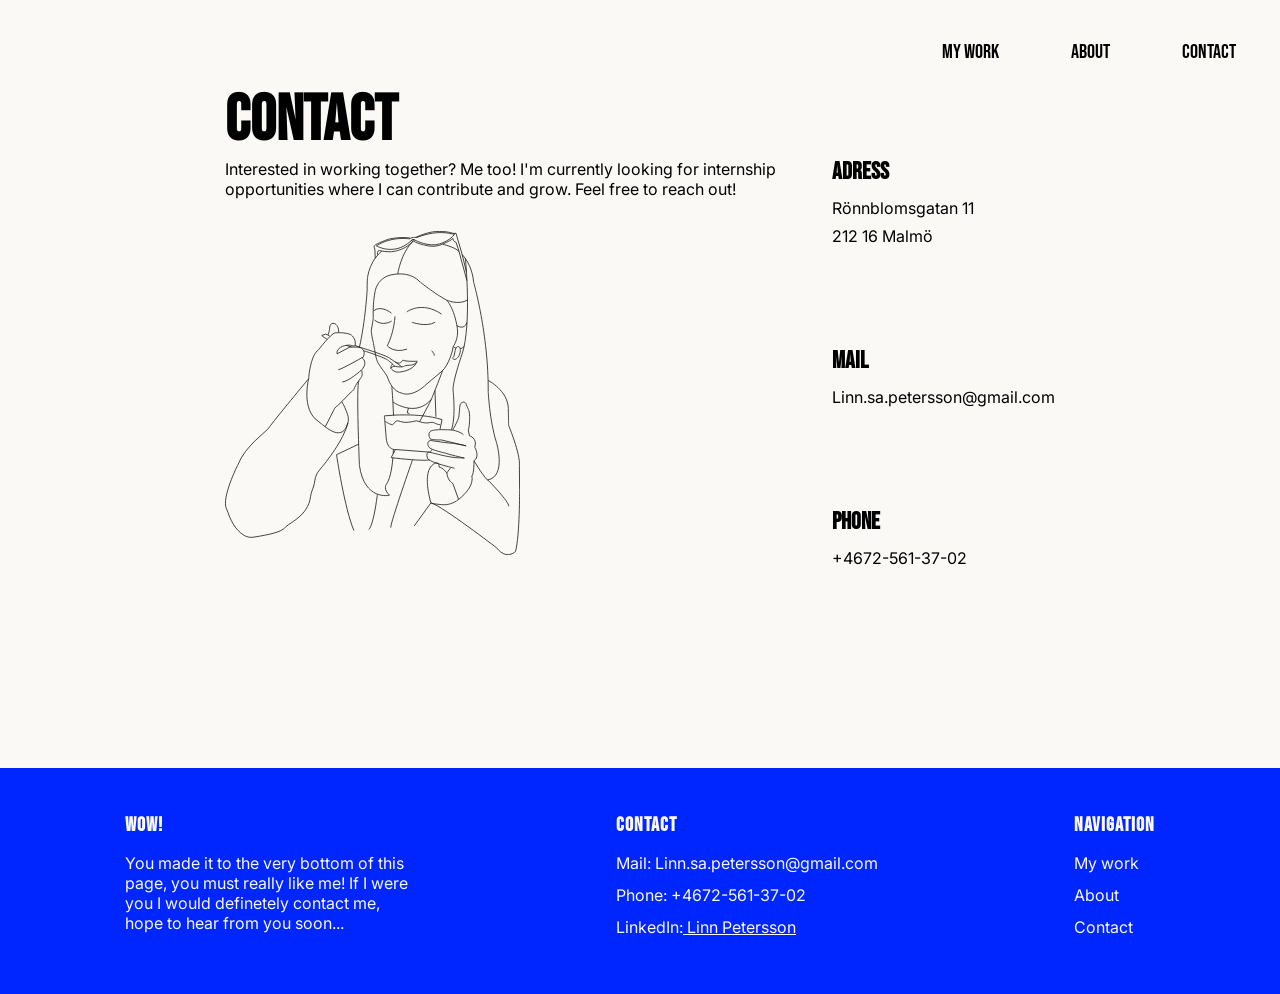
==== contact.html @ 406128b1 "All files for my portfolio" ====
<!DOCTYPE html>
<html lang="en">
<head>
  <meta charset="UTF-8">
  <meta name="viewport" content="width=device-width, initial-scale=1.0">
  <link rel="stylesheet" href="index.css">
  <title>Contact me!</title>
</head>
<body>
  <nav>
    <p><a href="index.html">My Work</a></p>
    <p> <a href="about.html">ABOUT</a></p>
    <p> <a href="contact.html">Contact</a></p>
  </nav>

  <main class="contactMain">

    <div class="contactLeft">

      <h1 class="aboutH1">Contact</h1>
      <p>Interested in working together? Me too! I'm currently looking for internship opportunities where I can contribute and grow. Feel free to reach out!</p>
      <img src="./img/linnsan.svg">

    </div>

    <div class="contactRight">

      <div>
        <h2 class="aboutH2">Adress</h2>
        <p>Rönnblomsgatan 11</p>
        <p>212 16 Malmö</p>
      </div>
      <div>
        <h2 class="aboutH2">Mail</h2>
        <p>Linn.sa.petersson@gmail.com</p>
      </div>
      <div>
        <h2 class="aboutH2">Phone</h2>
        <p>+4672-561-37-02</p>
      </div>

    </div>

  </main>

  <footer>
    <div>
      <h4>WOW!</h4>
      <p>You made it to the very bottom of this page,
        you must really like me! If I were you I would
        definetely contact me, hope to hear from you
        soon...</p>
    </div>

    <div>
      <h4>Contact</h4>
      <p>Mail: Linn.sa.petersson@gmail.com</p>
      <p>Phone: +4672-561-37-02</p>
      <p>LinkedIn:<a href="https://www.linkedin.com/in/linn-petersson-7429b9367" target="_blank"> Linn Petersson</a></p>
    </div>
    <div>
      <h4>Navigation</h4>
      <p>My work</p>
      <p>About</p>
      <p>Contact</p>

    </div>

  </footer>

  
</body>
</html>
---- index.css ----
*{
  margin:0px;
  padding:0px;
}

@font-face {
  font-family: "Bebas";
  src:
    local("BebasNeue"),
    url("./fonts/BebasNeue-Regular.ttf")
}
@font-face {
  font-family: "Inter";
  src:
    local("BebasNeue"),
    url("./fonts/Inter-VariableFont_opsz\,wght.ttf")
}


body{
  background-color:#FAF9F6;
}

p{
  font-family: "Inter";
}

nav{
  display: flex;
  justify-content:end;
  gap: 24px;
  margin-top:32px;
  margin-right:20px;
}

nav p {
  padding: 8px 12px;
  font-family:"Bebas";
  font-size:20px;
}

header{
  display:flex;
  justify-content: center;;

}

header h2{
  margin-top:32px;
  font-family:"Inter";
  font-weight:400;
}

header h3{
  margin-top:4px;
}

header h1{
  font-size: 64px;
  font-family:"inter";
  font-weight:400;
}

b{
  color:#0026FF;
  font-weight:400;
}

i{
  color:#0026FF;
  font-style:normal;
}

#first{
  margin-top:140px;

}

header img{
  width: 282.62px;
  margin-left:70px;
  margin-top: 42px;
}

main{
  padding: 0px 225px 0px 225px;
  margin-bottom:100px;
  max-width:1300px;
  margin:auto;
}

.undantagP{
  font-size:40px;
  max-width: 1028px;
  margin: auto;
  margin-top:64px;
}

#hej{
  font-size:32px;
  margin-top:16px;
}

H3{
  font-family:"Bebas";
  font-size:20px;
}

p{
  font-family: "Inter";
}

.card{
  width: 296px;
  margin-top: 32px;

  display: flex;
  flex-direction: column;

}

.card img{
  width:296px;
  border-radius: 8px 8px 0px 0px;
  height:296px;
  object-fit: cover; 
}

.card h3{
  font-size:24px;
}

.cardInfo{
  padding: 32px 12px 14px 12px;
  background-color: #FFFFFF;
  border-radius: 0px 0px 8px 8px;

  display: flex;
  flex-direction: column;
  flex: 1;
}

.margin{
  margin-bottom:39px;
}

.cardHeading{
  display:flex;
  align-items:center;
  justify-content:space-between;
  margin-bottom:10px;
}

.undertext{
  font-size:11px;
}

card p{
  font-size:12px;
}

.programs{
  display:flex;
  gap:12px;
  margin-top:12px;
  margin-bottom:20px;
}

.programs p{
  background-color: #EAEAEA;
  padding:4px 8px;
  border-radius:8px;
}

.arrow img{
  width:25px;
  height:100%;
}

.arrow{
  margin-top: auto;
  display: flex;
  justify-content: end;
  margin-bottom: 24px;
}

#cardContainer{
  display: grid;
  justify-content: center;
  grid-template-columns: repeat(auto-fit, 296px);
  justify-content: space-between;
  gap: clamp(8px, 5vw, 70px);
  max-width: 1028px;
  margin: auto;

  margin-bottom:200px;
}

h4{
  font-family:"Bebas";
  font-size:20px;
  color:#FAF9F6;
  letter-spacing: 1px;
  margin-bottom:16px;
}

footer{
  display:flex;
  justify-content: space-between;
  padding: 45px 125px 45px 125px;
  background-color:#0026FF;
}

footer p{
  max-width:295px;
  color:#FAF9F6;
  margin-bottom:12px;
}

.aboutMe img{
  width:422.94px;
}

.aboutMe{
  display:flex;
  flex-direction:row;
  justify-content:space-between;
  margin-top:10px;
}

.aboutList{
  display:flex;
  gap:56px;
}

.aboutList p {
  margin-bottom: 4px;
}

.aboutList h2 {
  margin-bottom: 8px;
}

.aboutMeP{
  margin-bottom:32px;
}

.aboutMe p{
  max-width:950px;
}

.aboutH2{
  font-family:"Bebas";
  font-size:24px;
}

.aboutH1{
  font-family:"Bebas";
  font-size: 64px;
}

.img2{
  width:301px;
}

.contactLeft img{
  max-width:295px;
}

.contactMain{
  display:flex;
  justify-content:space-between;
  margin-top:10px;
}

.contactRight h2{
  margin-bottom: 12px;
}

.contactRight p {
  margin-bottom: 8px;
}

.contactRight div{
  margin-bottom:100px;
}

.contactRight{
  margin-top:75px;
}

.kompisarImg{
}

#lastAboutMe{
  margin-bottom:200px;
  margin-top:80px;
}

nav a {
  color:black;
  text-decoration:none;
  padding: 8px 12px 8px 12px;
}

nav a:hover{
  background-color:#0026FF;
  color:white;
}

#timelineContainer{
  max-width:1028px;
  margin:auto;
  margin-top:120px;
}

#timeline{
  height:5px;
  background-color: #0026FF;
  margin-top: 24px;
}

#imgContainer{
  display:flex;
  justify-content: space-between;
  padding: 0px 64px 0px 64px;
}

#imgContainer img{
  width: 50px;

  transform-origin: bottom center; 
  transition: transform 0.3s ease;
}

#imgContainer img:hover {
  transform: scale(4); /* 50px → ~150px */
  z-index: 10;
}

#timelineText b{
  color:black;
  font-weight:bold;
}

#timelineText{
  margin-bottom:64px;
}

#time{
  display:flex;
  justify-content: space-between;
  margin-top:16px;
  padding: 0px 32px 0px 32px;
}

#time p{
  font-family: "bebas";
  font-size: 20px;
}

.cardViewNav{
  display:flex;
  justify-content: space-between;
  margin-left:20px;
}

#lala{
  display:flex;
  flex-direction:row;
  gap:24px;
}

.headContainer{
  display:flex;
  gap:24px;
  margin-bottom:64px;
}

.headContainer img{
  width:50vw;
}

.headTextContainer{
  display:flex;
  flex-direction: column;
  gap:32px;
}

.headInformation p{
  margin-top:16px;
}

.yolo{
  margin-bottom:32px;
}

.projectOverview h3{
  margin-bottom:16px;
}

.projectOverview img{
  width:100%;
}

.projectOverviewImg{
  display:flex;
  justify-content: space-between;
  margin: 32px 0px 32px 0px;
  gap:16px;
}

.designHeader{
  display:flex;
  gap:12px;
  align-items:end;
  margin-top: 32px;
  margin-bottom:16px;
}

.designImg img{
  width:100%;
  margin-top:32px;
}

.designProcess{
  margin-bottom:124px;
}

.card {
  text-decoration: none;    /* remove underline */
  color: inherit;           /* keep your text styles */
}

.card:hover {
  transform: translateY(-5px);
  transition: 0.2s;
  box-shadow: rgba(0, 0, 0, 0.15) 1.95px 1.95px 2.6px;
}

.zaraPoster{
  max-width:400px;
}

.aboutMe a{
  color: inherit;
}

.aboutMe a:hover{
  color:#0026FF;
}

footer a{
  color:inherit;
}

footer a:hover{
  color:black;
}

.contactLeft{
  max-width:700px;
}
.contactLeft p{
  margin-bottom:32px;
}

.contactMain{
  margin-bottom:100px;
}

@media (max-width: 1200px){
  .contactMain{
    padding: 0px 100px;
  }
}

@media (max-width: 1100px){

  main{
    padding: 0px 200px;

  }

  #cardContainer{
    justify-content: center;
  }

  #imgContainer{
    justify-content: center;
    gap: 32px;
  }

  #time{
    gap: 32px;
  }

  nav{
    display:flex;
    justify-content:center;
  }
  #timelineContainer{
    margin:auto;
  }

}

@media (max-width: 1050px){
  main{
  padding:150px;
}

  #emmaBaath{
  display:flex;
  justify-content:center;
}

  .aboutMeMain{
    padding: 0px 100px;
  }
}

@media (max-width: 870px){
  main{
    padding:16px;
  }

  #emmaBaath{
    display:flex;
    justify-content:center;
  }

  .contactMain{
    display:flex;
    flex-direction:column;
    align-items:center;
  }

  .contactLeft{
    max-width:340px;
    margin-top:32px;
  }

  }

  @media (max-width: 980px){

    .aboutMe{
      display:flex;
      flex-direction: column;
      justify-content:center;
    }

    .aboutMe:nth-child(2){
      flex-direction: column-reverse;
    }

    footer{
      padding:16px;
    }


  }

  @media (max-width: 938px){
    main{
    padding:50px;
  }

  .aboutMeMain img{
    align-self:center;
  }
  
    }

    @media (max-width: 700px){
      footer{
        display:flex;
        flex-direction:column;
        align-items:center;
      }

      footer div{
        min-width:296px;
      }
    
    }


@media (max-width: 630px){
  .firstPageHeader{
    display:flex;
    flex-direction:column;
    align-items:center;

  }
  .firstPageHeader img{
    margin-left:0px;

  }
        .headContainer{
        display:flex;
        flex-direction:column;
      }
    
      .headTextContainer{
        flex-direction:row;
      }

      .headContainer img{
        min-width:300px;
        align-self:center;
      }

      .cardViewMain{
        display:flex;
        flex-direction:column;
        justify-content:center;
        align-items:center;
        padding:32px;
      }

}

@media (max-width: 580px) {
  #imgContainer img:nth-child(n+4) {
    display: none;
  }
  .more {
    display: inline-block;
    font-weight: bold;
    font-size: 16px;
    color: #0026FF;
  }

  .firstPageHeader div:first-child{
    margin-left:16px;
  }

  nav{
    margin-left:0px;
    margin-right:0px;
  }

  .aboutMeMain{
    padding:0px 32px;
  }

  .contactMain{
    padding:0px 32px;
  }

  .aboutMeMain img{
    width:300px;
  }

  .projectOverviewImg{
    display:flex;
    flex-direction:column;
  }

  .cardViewNav{
    margin:0px;
    gap:0px;
  }

  .aboutList{
    gap:16px;
  }

}
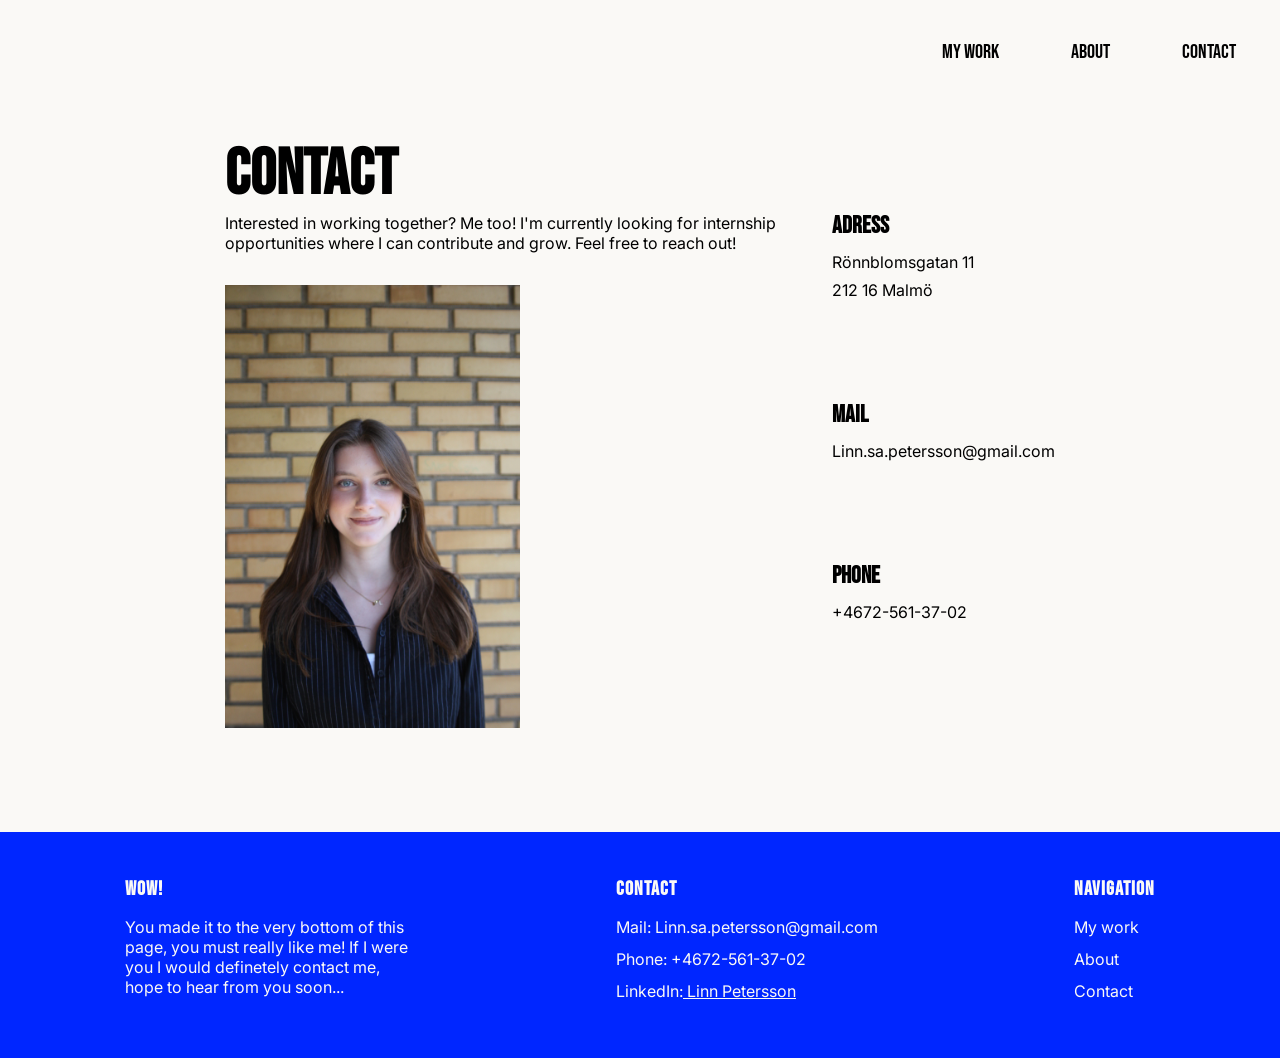
==== commit 8a5838c7: "added real picture to contact" ====
--- a/contact.html
+++ b/contact.html
@@ -19,7 +19,7 @@
 
       <h1 class="aboutH1">Contact</h1>
       <p>Interested in working together? Me too! I'm currently looking for internship opportunities where I can contribute and grow. Feel free to reach out!</p>
-      <img src="./img/linnsan.svg">
+      <img src="./img/portfolioPic.JPG">
 
     </div>
 
--- a/index.css
+++ b/index.css
@@ -11,9 +11,9 @@
 }
 @font-face {
   font-family: "Inter";
-  src:
-    local("BebasNeue"),
-    url("./fonts/Inter-VariableFont_opsz\,wght.ttf")
+  src: url("./fonts/Inter-VariableFont_opsz,wght.ttf") format("truetype");
+  font-weight: 100 900;
+  font-style: normal;
 }
 
 
@@ -22,7 +22,7 @@
 }
 
 p{
-  font-family: "Inter";
+  font-family: "Inter", sans-serif;
 }
 
 nav{
@@ -270,7 +270,11 @@
 .contactMain{
   display:flex;
   justify-content:space-between;
-  margin-top:10px;
+  margin-top:64px;
+}
+
+.aboutMeMain{
+  margin-top:64px;
 }
 
 .contactRight h2{
@@ -343,6 +347,10 @@
   font-weight:bold;
 }
 
+d{
+  font-style:italic;
+}
+
 #timelineText{
   margin-bottom:64px;
 }
@@ -428,14 +436,14 @@
 }
 
 .card {
-  text-decoration: none;    /* remove underline */
-  color: inherit;           /* keep your text styles */
+  text-decoration: none;  
+  color: inherit;           
+    transition: transform 0.3s ease, box-shadow 0.3s ease;
 }
 
 .card:hover {
-  transform: translateY(-5px);
-  transition: 0.2s;
-  box-shadow: rgba(0, 0, 0, 0.15) 1.95px 1.95px 2.6px;
+  transform: translateY(-8px) scale(1.00);
+  box-shadow: rgba(0, 0, 0, 0.15) 4px 4px 10px;
 }
 
 .zaraPoster{
